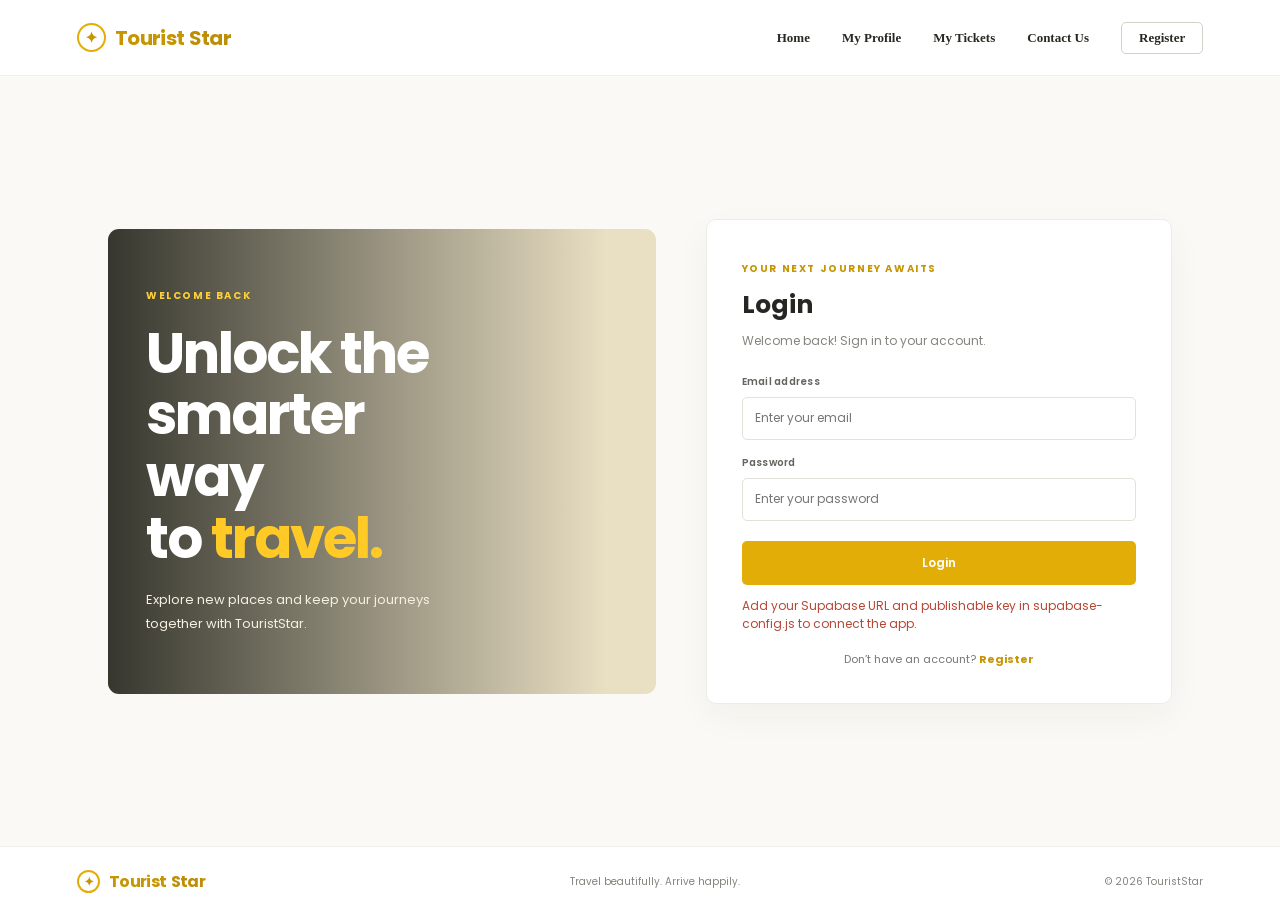
==== frontend/login.html @ e4a054ca "new update" ====
<!doctype html><html lang="en"><head><meta charset="utf-8"><meta name="viewport" content="width=device-width,initial-scale=1"><title>Login | TouristStar</title><link href="https://fonts.googleapis.com/css2?family=Poppins:wght@300;400;500;600;700&display=swap" rel="stylesheet"><link rel="stylesheet" href="styles.css"><link rel="stylesheet" href="theme.css"><link rel="stylesheet" href="layout.css"></head><body><header class="site-header"><a class="site-brand" href="index.html"><span class="brand-icon">✦</span> Tourist<span>Star</span></a><nav class="site-nav"><a href="index.html">Home</a><a href="profile.html">My Profile</a><a href="tickets.html">My Tickets</a><a href="contactus.html">Contact Us</a><a class="header-action" href="signup.html">Register</a></nav></header><main class="auth-page"><section class="auth-visual"><div class="auth-message"><span class="gold-kicker">WELCOME BACK</span><h1>Unlock the<br>smarter way<br>to <span>travel.</span></h1><p>Explore new places and keep your journeys together with TouristStar.</p></div><img src="https://images.unsplash.com/photo-1544620347-c4fd4a3d5957?auto=format&fit=crop&w=1000&q=85" alt="A bus ready for the road"></section><section class="auth-form-card"><span class="gold-kicker">YOUR NEXT JOURNEY AWAITS</span><h2>Login</h2><p>Welcome back! Sign in to your account.</p><form id="auth-form" data-mode="login"><label>Email address<input name="email" type="email" placeholder="Enter your email" required autocomplete="email"></label><label>Password<input name="password" type="password" placeholder="Enter your password" required autocomplete="current-password"></label><button class="gold-button form-button" type="submit">Login</button></form><div id="notice" class="notice" role="status"></div><div class="auth-switch">Don’t have an account? <a href="signup.html">Register</a></div></section></main><footer class="site-footer"><a class="site-brand" href="index.html"><span class="brand-icon">✦</span> Tourist<span>Star</span></a><span>Travel beautifully. Arrive happily.</span><span>© 2026 TouristStar</span></footer><script src="https://cdn.jsdelivr.net/npm/@supabase/supabase-js@2"></script><script src="supabase-config.js"></script><script src="app.js"></script></body></html>
---- frontend/styles.css ----
:root{--ink:#102a36;--muted:#76858b;--paper:#f8f8f4;--orange:#ed734d;--mint:#c7e7d8;--line:#e3e7e2}*{box-sizing:border-box}body{margin:0;background:var(--paper);color:var(--ink);font:15px 'DM Sans',sans-serif}.topbar{height:80px;display:flex;align-items:center;justify-content:space-between;padding:0 8%;background:#fbfbf8}.brand{font:800 22px Manrope,sans-serif;color:var(--ink);text-decoration:none;letter-spacing:-1.2px;display:flex;align-items:center;gap:8px}.brand-mark{background:var(--orange);color:white;display:inline-grid;place-items:center;width:27px;height:27px;border-radius:9px;font:800 18px Manrope}.brand-dot{color:var(--orange);margin-left:-8px}.topbar nav{display:flex;align-items:center;gap:32px}.topbar nav a{color:var(--ink);text-decoration:none;font-weight:600;font-size:13px}.topbar nav .nav-cta{background:var(--ink);color:#fff;padding:12px 20px;border-radius:9px}.hero{position:relative;margin:0 auto;padding:73px 8% 88px;max-width:1600px;min-height:490px;display:grid;grid-template-columns:1fr 1fr;align-items:center;overflow:hidden}.hero-copy{position:relative;z-index:2}.eyebrow{font-size:10px;font-weight:700;letter-spacing:2px;color:var(--orange)}h1,h2,h3,p{margin-top:0}.hero h1{font:800 clamp(46px,6vw,79px)/1.04 Manrope,sans-serif;letter-spacing:-4px;margin:21px 0}.hero h1 em{font-style:normal;color:var(--orange)}.hero-copy>p{color:#718087;max-width:390px;font-size:16px;line-height:1.8}.hero-note{margin-top:32px;font-size:12px;color:#597078;display:flex;align-items:center;gap:11px}.note-icon{display:grid;place-items:center;width:31px;height:31px;border-radius:50%;background:var(--mint);color:#39705b;font-size:18px}.hero-image{height:350px;position:relative;border-radius:48% 48% 16px 16px;overflow:hidden;background:linear-gradient(0deg,rgba(11,31,38,.6),transparent 57%),url('https://images.unsplash.com/photo-1570125909232-eb263c188f7e?auto=format&fit=crop&w=1200&q=85') center/cover;box-shadow:0 25px 60px #172e3018;z-index:2}.image-caption{position:absolute;bottom:30px;left:32px;color:#fff;display:grid;gap:7px}.image-caption span{font-size:9px;letter-spacing:2px}.image-caption strong{font:700 20px Manrope}.hero-orbit{position:absolute;right:2%;top:6%;width:510px;height:510px;border:1px solid #e8e5da;border-radius:50%}.search-wrap{position:relative;z-index:3;max-width:1120px;margin:-24px auto 80px;background:white;padding:30px 36px 34px;border-radius:14px;box-shadow:0 18px 55px #132a3510}.search-heading{display:flex;justify-content:space-between;align-items:end;margin-bottom:24px}.search-heading h2{font:700 25px Manrope;margin:7px 0 0;letter-spacing:-.8px}.secure-note{font-size:11px;color:#6c827e}.secure-note:first-letter{color:#4b9b78}.search-form{display:grid;grid-template-columns:1fr 30px 1fr 1fr auto;gap:14px;align-items:end}.search-form label{font-size:9px;font-weight:700;letter-spacing:1.4px;color:#8b9698}.input-icon{margin-top:9px;height:50px;border:1px solid var(--line);border-radius:8px;display:flex;align-items:center;padding:0 13px;gap:10px;color:var(--orange);font-size:16px}.input-icon input{min-width:0;width:100%;border:0;outline:0;background:transparent;color:var(--ink);font:500 13px 'DM Sans'}.input-icon input::placeholder{color:#a1acad}.swap{height:40px;width:30px;border:0;background:transparent;color:var(--orange);font-size:21px;cursor:pointer;margin-bottom:5px}.primary-btn{border:0;background:var(--orange);color:white;border-radius:8px;height:50px;padding:0 23px;font:700 12px 'DM Sans';cursor:pointer;white-space:nowrap}.primary-btn:hover{background:#d85f3d}.primary-btn span{padding-left:10px;font-size:17px}.notice{font-size:12px;color:#b24b36;margin-top:15px}.results{display:grid;gap:12px;margin-top:12px}.trip-card{border:1px solid var(--line);border-radius:10px;padding:18px 20px;display:grid;grid-template-columns:1.1fr 1fr 1fr auto;align-items:center;gap:14px}.trip-card strong{font:700 15px Manrope}.trip-card small{display:block;color:var(--muted);font-size:11px;margin-top:5px}.trip-price{font:700 17px Manrope}.trip-card button{border:0;border-radius:7px;background:var(--ink);color:white;padding:12px 18px;cursor:pointer;font-weight:600}.why{background:#edf3ee;padding:68px 8%;display:grid;grid-template-columns:1.25fr repeat(3,1fr);gap:26px;align-items:start}.why h2{font:700 30px/1.25 Manrope;letter-spacing:-1px;margin-top:14px}.why-card{border-left:1px solid #cbd7cf;padding:8px 0 0 19px}.why-card b{color:var(--orange);font:700 12px Manrope}.why-card h3{font:700 14px Manrope;margin:19px 0 8px}.why-card p{color:#718087;font-size:12px;line-height:1.7;margin:0}footer{padding:28px 8%;display:flex;align-items:center;justify-content:space-between;font-size:11px;color:#889296}footer .brand{font-size:17px}footer .brand-mark{width:23px;height:23px;font-size:15px}@media(max-width:900px){.search-wrap{margin:0 5% 60px}.hero{padding:55px 6%;grid-template-columns:1fr 1fr}.search-form{grid-template-columns:1fr 26px 1fr}.search-form label:nth-of-type(3){grid-column:1/3}.primary-btn{grid-column:3}.why{grid-template-columns:1fr 1fr}.why>div:first-child{grid-column:1/-1}}@media(max-width:600px){.topbar{height:68px;padding:0 5%}.topbar nav{gap:14px}.topbar nav>a:first-child{display:none}.topbar nav a{font-size:11px}.topbar nav .nav-cta{padding:10px 13px}.hero{display:block;padding:52px 7% 37px;min-height:0}.hero h1{letter-spacing:-2.5px;font-size:51px}.hero-copy>p{font-size:14px}.hero-image{height:240px;margin-top:35px;border-radius:130px 130px 14px 14px}.hero-orbit{right:-220px;top:20px}.search-wrap{padding:24px 20px;margin:0 4% 50px}.search-heading{align-items:start}.secure-note{font-size:9px}.search-form{display:flex;flex-direction:column;align-items:stretch;gap:13px}.search-form label{width:100%}.swap{align-self:center;transform:rotate(90deg);height:17px;margin:0}.primary-btn{width:100%}.trip-card{grid-template-columns:1fr 1fr}.trip-card button{grid-column:1/-1}.why{padding:48px 7%;grid-template-columns:1fr;gap:25px}.why>div:first-child{grid-column:auto}.why h2{font-size:28px}.why-card{padding-left:16px}footer{padding:24px 6%;flex-wrap:wrap;gap:12px}footer>span:nth-child(2){display:none}}
.auth-page{min-height:calc(100vh - 80px);padding:65px max(8%,calc((100vw - 1120px)/2));display:grid;grid-template-columns:1fr 1fr;gap:9%;align-items:center;background:radial-gradient(ellipse at 17% 52%,#d7eadf 0,transparent 50%),var(--paper)}.auth-art h1{font:800 clamp(53px,6vw,78px)/1.03 Manrope;letter-spacing:-4px;margin:22px 0}.auth-art h1 em{color:var(--orange);font-style:normal}.auth-art p,.auth-card>p{color:var(--muted);line-height:1.7}.auth-card{background:white;border:1px solid #edf0eb;border-radius:14px;padding:36px;box-shadow:0 18px 55px #132a3509}.auth-card h2{font:700 25px Manrope;margin:10px 0}.auth-card>p{font-size:13px;margin-bottom:25px}.auth-card form{display:grid;gap:16px}.auth-card form label{display:grid;gap:8px;font-size:11px;font-weight:700;color:#627277}.auth-card form input{height:46px;border:1px solid var(--line);border-radius:7px;padding:0 13px;font:13px 'DM Sans';outline-color:var(--orange)}.auth-card form .primary-btn{margin-top:5px}.auth-switch{font-size:12px;color:#718087;margin-top:22px;text-align:center}.auth-switch a,.back-link{color:var(--orange);font-weight:700;text-decoration:none}.notice.error{color:#b24b36}.notice.success{color:#39705b}.simple-page{max-width:1040px;margin:64px auto 100px;padding:0 24px}.page-title{font:800 48px Manrope;letter-spacing:-2px;margin:15px 0 8px}.page-intro{color:var(--muted)}.booking-list{display:grid;gap:14px;margin-top:30px}.booking-row{display:flex;align-items:center;justify-content:space-between;background:#fff;border:1px solid var(--line);border-radius:12px;padding:25px}.booking-row h2{font:700 20px Manrope;margin:10px 0}.booking-row p{font-size:12px;color:var(--muted);margin:6px 0}.booking-total{font:700 19px Manrope;text-align:right}.booking-total small{display:block;text-transform:capitalize;font:600 11px 'DM Sans';color:#498766;margin-top:7px}.empty{background:#fff;border:1px solid var(--line);border-radius:12px;padding:30px}.empty h2{font:700 20px Manrope}.primary-link{display:inline-block;background:var(--orange);color:#fff;padding:13px 17px;border-radius:8px;text-decoration:none;font-size:12px;font-weight:700}.back-link{font-size:12px}.booking-layout{display:grid;grid-template-columns:.9fr 1.1fr;gap:22px;margin-top:24px}.trip-summary{align-self:start;background:#edf3ee}.trip-summary h2{font:700 25px Manrope;margin:14px 0}.trip-summary p{color:#687b7d;font-size:13px}.seat-legend{display:flex;gap:22px;font-size:11px;color:var(--muted);margin:22px 0}.seat-legend span:before{content:'';display:inline-block;width:12px;height:12px;border:1px solid #b6c4be;border-radius:4px;vertical-align:-2px;margin-right:7px}.seat-legend .chosen-legend:before{background:var(--orange);border-color:var(--orange)}.seat-grid{display:grid;grid-template-columns:repeat(4,1fr);gap:10px;padding:22px;background:#f5f7f4;border-radius:10px}.seat{cursor:pointer}.seat input{position:absolute;opacity:0}.seat span{height:42px;display:grid;place-items:center;border:1px solid #cdd8d1;border-radius:7px;color:#627277;font-size:12px}.seat input:checked+span{background:var(--orange);border-color:var(--orange);color:white}.total-line{display:flex;justify-content:space-between;margin:22px 0;font-size:13px;color:var(--muted)}.total-line strong{font:700 20px Manrope;color:var(--ink)}#booking-form>.primary-btn{width:100%}@media(max-width:700px){.auth-page{padding:35px 6%;grid-template-columns:1fr;gap:26px}.auth-art h1{font-size:54px}.auth-card{padding:25px}.simple-page{margin:40px auto 70px}.booking-layout{grid-template-columns:1fr}.page-title{font-size:39px}.booking-row{gap:12px;padding:19px}.booking-row h2{font-size:17px}.booking-total{font-size:16px}}
---- frontend/theme.css ----
:root{--gold:#e3ad08;--gold-dark:#c69500;--brown:#784a34;--ink:#262722;--muted:#81827d;--line:#e9e6df;--paper:#faf9f5;--green:#42834b}*{box-sizing:border-box}body{font-family:'Poppins',sans-serif;color:var(--ink);background:var(--paper)}.site-header{height:76px;padding:0 clamp(20px,6vw,90px);display:flex;align-items:center;justify-content:space-between;background:#fff;border-bottom:1px solid #f1eee8;position:relative;z-index:10}.site-brand{display:flex;align-items:center;gap:4px;color:var(--gold-dark);font-size:20px;font-weight:700;text-decoration:none;letter-spacing:-.6px}.site-brand span:last-child{color:#bd8f08}.brand-icon{width:29px;height:29px;border:2px solid var(--gold);border-radius:50%;display:inline-grid;place-items:center;font-size:15px;margin-right:5px}.site-nav{display:flex;align-items:center;gap:clamp(13px,2.5vw,35px)}.site-nav a{font-family:Georgia,serif;color:#292923;text-decoration:none;font-size:13px;font-weight:600}.site-nav a:hover,.site-nav a.active{color:var(--gold-dark)}.site-nav .header-action{border:1px solid #d2d0c8;border-radius:5px;padding:7px 17px}.home-hero{max-width:1200px;min-height:435px;margin:auto;padding:48px 30px 72px;display:grid;grid-template-columns:.9fr 1.1fr;gap:45px;align-items:center;position:relative;overflow:hidden}.home-hero-copy{position:relative;z-index:2}.gold-kicker{font-size:10px;color:var(--gold-dark);font-weight:700;letter-spacing:1.6px}.home-hero h1{font-size:clamp(43px,5.4vw,69px);line-height:1.1;letter-spacing:-2.6px;margin:16px 0}.home-hero h1 span{color:var(--gold-dark)}.home-hero-copy p{max-width:390px;color:#73766f;font-size:14px;line-height:1.9;margin-bottom:24px}.gold-button{display:inline-flex;align-items:center;justify-content:center;gap:13px;background:var(--gold);color:white;text-decoration:none;border:0;border-radius:5px;padding:12px 24px;font:600 12px 'Poppins',sans-serif;cursor:pointer;transition:background .2s}.gold-button:hover{background:var(--gold-dark);color:white}.home-hero-photo{height:332px;border-radius:13px;background:linear-gradient(0deg,#18231caa,transparent 55%),url('https://images.unsplash.com/photo-1570125909232-eb263c188f7e?auto=format&fit=crop&w=1200&q=85') center/cover;position:relative;z-index:1}.photo-tag{position:absolute;left:25px;bottom:23px;color:#fff;display:grid;gap:5px}.photo-tag small{font-size:9px;letter-spacing:1.5px}.photo-tag strong{font-size:17px}.home-hero-sun{position:absolute;width:300px;height:300px;border-radius:50%;background:#f5e7bd;right:2%;top:24px;opacity:.32}.ticket-search{max-width:1060px;margin:-25px auto 68px;padding:29px 32px 32px;position:relative;z-index:2;background:white;border:1px solid #f1eee8;border-radius:12px;box-shadow:0 12px 36px #302b1710}.search-title{display:flex;justify-content:space-between;align-items:end;margin-bottom:20px}.search-title h2{font-size:23px;margin:5px 0 0}.search-hint{font-size:11px;color:#71836c}.search-form{display:grid;grid-template-columns:1fr 28px 1fr 1fr auto;gap:12px;align-items:end}.search-form label,.auth-form-card label,.signup-content form label,.contact-fields label{display:grid;gap:7px;color:#62645e;font-size:10px;font-weight:600;letter-spacing:.25px}.input-icon{height:47px;display:flex;align-items:center;gap:9px;border:1px solid var(--line);border-radius:5px;padding:0 11px;color:var(--gold-dark)}.input-icon input{width:100%;min-width:0;border:0;outline:0;font:12px 'Poppins',sans-serif;background:transparent;color:var(--ink)}.input-icon input::placeholder{color:#a3a39c}.swap{height:43px;border:0;background:transparent;color:var(--gold-dark);font-size:19px;cursor:pointer}.search-submit{height:47px;white-space:nowrap}.search-submit span{font-size:16px}.results{display:grid;gap:10px;margin-top:15px}.trip-card{display:grid;grid-template-columns:1.1fr 1fr 1fr auto;align-items:center;gap:12px;padding:16px;border:1px solid var(--line);border-radius:7px}.trip-card strong{font-size:13px}.trip-card small{display:block;color:var(--muted);font-size:10px;margin-top:4px}.trip-card button{border:0;background:var(--gold);color:#fff;border-radius:5px;padding:10px 13px;font:600 11px 'Poppins';cursor:pointer}.trip-price{color:var(--gold-dark)}.home-features{background:#f5f1e5;padding:47px max(30px,calc((100vw - 1080px)/2));display:grid;grid-template-columns:1.2fr repeat(3,1fr);gap:24px}.feature-intro h2{font-size:25px;line-height:1.3;margin:9px 0}.home-features article{border-left:1px solid #ddd4bd;padding:5px 0 5px 16px}.home-features article b{color:var(--gold-dark);font-size:11px}.home-features article h3{font-size:13px;margin:13px 0 6px}.home-features article p{font-size:11px;line-height:1.7;color:#76766f;margin:0}.site-footer{padding:22px clamp(20px,6vw,90px);background:#fff;border-top:1px solid #f0eee8;display:flex;justify-content:space-between;align-items:center;font-size:10px;color:#83847e}.site-footer .site-brand{font-size:16px}.site-footer .brand-icon{width:23px;height:23px;font-size:12px}.notice{font-size:12px;margin-top:12px}.notice.error{color:#b54736}.notice.success{color:var(--green)}
.auth-page{min-height:calc(100vh - 130px);max-width:1120px;margin:0 auto;padding:45px 28px;display:grid;grid-template-columns:1.08fr .92fr;align-items:center;gap:50px;background:transparent}.auth-visual{height:465px;position:relative;overflow:hidden;border-radius:11px;background:#e9dfc3}.auth-visual:before{content:'';position:absolute;inset:0;background:linear-gradient(90deg,#171914d9,transparent 91%),url('https://images.unsplash.com/photo-1544620347-c4fd4a3d5957?auto=format&fit=crop&w=1000&q=85') center/cover}.auth-visual>img{display:none}.auth-message{position:absolute;z-index:1;left:38px;top:53px;max-width:340px;color:#fff}.auth-message .gold-kicker{color:#ffcf38}.auth-message h1{font-size:clamp(38px,4.4vw,57px);line-height:1.1;letter-spacing:-2px;margin:18px 0}.auth-message h1 span{color:#ffca26}.auth-message p{font-size:13px;line-height:1.8;color:#f5f0df}.auth-form-card,.contact-form-card{background:#fff;border:1px solid #eeece6;border-radius:10px;padding:35px;box-shadow:0 12px 35px #25251b0b}.auth-form-card h2,.contact-form-card h2{font-size:25px;margin:8px 0}.auth-form-card>p,.contact-form-card>p{font-size:12px;color:#85857e;margin-bottom:24px}.auth-form-card form,.signup-content form{display:grid;gap:15px}.auth-form-card label input,.signup-content form label input,.contact-fields input,.contact-fields textarea{width:100%;height:43px;border:1px solid #e3e1da;border-radius:5px;padding:0 12px;font:12px 'Poppins',sans-serif;outline-color:var(--gold)}.auth-form-card label input:focus,.signup-content form label input:focus,.contact-fields input:focus,.contact-fields textarea:focus{border-color:var(--gold);box-shadow:0 0 0 3px #e3ad081b}.form-button{width:100%;height:44px;margin-top:5px}.auth-switch{text-align:center;font-size:11px;color:#777;margin-top:18px}.auth-switch a{color:var(--gold-dark);font-weight:700;text-decoration:none}.signup-page{min-height:calc(100vh - 130px);padding:35px 22px 55px;display:grid;place-items:center;background:radial-gradient(ellipse at 50% 0,#f7edcf 0,transparent 60%),var(--paper)}.signup-card{width:min(980px,100%);background:#fff;border:1px solid #eeece6;border-radius:12px;padding:30px 35px;box-shadow:0 15px 42px #2723150b}.signup-heading{text-align:center;margin-bottom:22px}.signup-heading h1{color:var(--gold-dark);font-size:27px;margin:8px 0 0}.signup-heading h2{color:var(--brown);font-size:16px;margin:2px 0 3px}.signup-heading p{color:#999;font-size:11px;margin:0}.signup-content{display:grid;grid-template-columns:1fr 1.15fr 1fr;gap:22px;align-items:center}.signup-side-image{width:100%;height:190px;object-fit:cover;border-radius:9px}.signup-content form{gap:10px}.signup-content form label{gap:5px}.signup-content form label input{height:39px}.signup-content form .form-button{margin-top:3px}.signup-content .auth-switch{margin-top:5px}.signup-gallery{display:grid;grid-template-columns:repeat(3,1fr);gap:12px;margin-top:24px}.signup-gallery img{width:100%;height:90px;object-fit:cover;border-radius:7px}.contact-page{max-width:1080px;margin:auto;padding:38px 25px 75px}.contact-banner{height:200px;position:relative;display:flex;align-items:center;overflow:hidden;border-radius:10px;background:#27291f;color:#fff;margin-bottom:31px}.contact-banner:after{content:'';position:absolute;inset:0;background:linear-gradient(90deg,#191b16e8 0%,#191b16a1 45%,transparent 100%)}.contact-banner>div{position:relative;z-index:1;padding:28px 42px;max-width:560px}.contact-banner .gold-kicker{color:#ffcb31}.contact-banner h1{font-size:32px;margin:9px 0}.contact-banner p{font-size:12px;color:#f2f0e8;line-height:1.7;margin:0}.contact-banner img{position:absolute;inset:0 0 0 auto;width:62%;height:100%;object-fit:cover}.contact-layout{display:grid;grid-template-columns:.82fr 1.18fr;gap:28px;align-items:start}.contact-side{padding:13px 4px}.contact-side h2{font-size:26px;line-height:1.25;margin:10px 0}.contact-side>p{font-size:12px;line-height:1.8;color:#7e8079;max-width:340px}.support-card{display:flex;gap:13px;align-items:center;margin-top:20px}.support-icon{width:37px;height:37px;border-radius:50%;display:grid;place-items:center;background:#f8f0d7;color:var(--gold-dark);font-size:16px}.support-card strong,.support-card small{display:block}.support-card strong{font-size:11px}.support-card small{font-size:10px;color:#85857e;margin-top:3px}.contact-landmark{width:100%;height:110px;object-fit:cover;border-radius:7px;margin-top:22px}.contact-form-card{padding:29px}.contact-fields{display:grid;gap:12px}.contact-fields.two-col{grid-template-columns:1fr 1fr}.contact-fields .full-field{grid-column:1/-1}.contact-fields label{gap:5px}.contact-fields input{height:40px}.contact-fields textarea{height:auto;min-height:100px;padding:10px 12px;resize:vertical}.contact-fields .optional{font-weight:400;color:#999}.contact-form-card .form-button{margin-top:16px}
@media(max-width:800px){.site-header{height:auto;min-height:68px;padding:13px 20px;gap:12px}.site-nav{gap:13px;flex-wrap:wrap;justify-content:flex-end}.site-nav a{font-size:11px}.home-hero{padding:42px 25px 58px;gap:25px}.home-hero-photo{height:285px}.ticket-search{margin:0 18px 50px}.search-form{grid-template-columns:1fr 25px 1fr}.search-form label:nth-of-type(3){grid-column:1/3}.search-submit{grid-column:3}.home-features{grid-template-columns:1fr 1fr;padding:38px 25px}.feature-intro{grid-column:1/-1}.auth-page{gap:24px;padding:32px 20px}.auth-visual{height:420px}.auth-form-card{padding:26px}.signup-content{grid-template-columns:1fr 1.25fr}.signup-side-image:last-child{display:none}.contact-layout{grid-template-columns:1fr 1.3fr}}
@media(max-width:580px){.site-header{align-items:flex-start}.site-brand{font-size:17px;white-space:nowrap}.site-nav{gap:8px 12px}.site-nav a{font-size:10px}.site-nav .header-action{padding:5px 9px}.home-hero{display:flex;flex-direction:column;align-items:stretch;padding:38px 20px 48px;gap:25px}.home-hero h1{font-size:47px}.home-hero-photo{height:225px}.ticket-search{padding:22px 17px;margin:0 12px 45px}.search-title{align-items:flex-start}.search-hint{font-size:9px;text-align:right}.search-form{display:flex;flex-direction:column;align-items:stretch}.search-form label{width:100%}.swap{align-self:center;transform:rotate(90deg);height:23px}.search-submit{width:100%}.trip-card{grid-template-columns:1fr 1fr}.trip-card button{grid-column:1/-1}.home-features{grid-template-columns:1fr;gap:17px}.feature-intro{grid-column:auto}.home-features article{padding-left:14px}.site-footer{gap:12px;flex-wrap:wrap}.site-footer>span:nth-child(2){display:none}.auth-page{grid-template-columns:1fr;padding:24px 17px 45px;gap:18px}.auth-visual{height:220px}.auth-message{left:22px;top:22px}.auth-message h1{font-size:37px;margin:10px 0}.auth-message p{max-width:270px;font-size:11px}.auth-form-card{padding:24px}.signup-page{padding:20px 12px 38px}.signup-card{padding:24px 19px}.signup-content{grid-template-columns:1fr}.signup-side-image{display:none}.signup-gallery{gap:8px;margin-top:19px}.signup-gallery img{height:70px}.contact-page{padding:22px 14px 48px}.contact-banner{height:220px}.contact-banner>div{padding:23px;max-width:100%}.contact-banner img{width:100%;opacity:.5}.contact-banner:after{background:linear-gradient(90deg,#191b16d9,#191b1690)}.contact-banner h1{font-size:27px}.contact-layout{grid-template-columns:1fr}.contact-landmark{height:90px}.contact-form-card{padding:22px 17px}.contact-fields.two-col{grid-template-columns:1fr}.contact-fields .full-field{grid-column:auto}}
---- frontend/layout.css ----
.booking-page,.tickets-page,.profile-page{max-width:1020px;min-height:calc(100vh - 145px);margin:auto;padding:44px 24px 70px}.booking-page>.back-link{display:inline-block;color:var(--gold-dark);font-size:11px;text-decoration:none;font-weight:600;margin-bottom:17px}.booking-layout{display:grid;grid-template-columns:.9fr 1.1fr;gap:20px;margin-top:0}.trip-summary{align-self:start;background:#fbf8ef}.trip-summary h2{font-size:23px;margin:12px 0}.trip-summary p{font-size:12px;color:#74766f}.booking-page .contact-form-card h2{font-size:21px;margin:9px 0}.booking-page .contact-form-card>p{margin-bottom:15px}.seat-legend{display:flex;gap:20px;color:#777;font-size:10px;margin:16px 0}.seat-legend span:before{content:'';display:inline-block;width:11px;height:11px;border:1px solid #c9c8bf;border-radius:3px;vertical-align:-2px;margin-right:6px}.seat-legend .chosen-legend:before{background:var(--gold);border-color:var(--gold)}.seat-grid{display:grid;grid-template-columns:repeat(4,1fr);gap:9px;padding:17px;background:#faf9f5;border-radius:7px}.seat{cursor:pointer}.seat input{position:absolute;opacity:0}.seat span{height:39px;display:grid;place-items:center;border:1px solid #dedbd2;border-radius:5px;font-size:11px;color:#666}.seat input:checked+span{background:var(--gold);border-color:var(--gold);color:#fff}.total-line{display:flex;justify-content:space-between;align-items:center;margin:18px 0;font-size:12px;color:#777}.total-line strong{font-size:18px;color:#292923}.booking-page #booking-form>.form-button{width:100%}.tickets-page h1,.profile-card h1{font-size:29px;margin:8px 0}.tickets-page>p,.profile-card>p{font-size:12px;color:#85857e}.booking-list{display:grid;gap:12px;margin-top:22px}.booking-row{display:flex;justify-content:space-between;align-items:center;gap:16px;padding:19px 21px;border:1px solid #eae7df;background:#fff;border-radius:8px}.booking-row h2{font-size:17px;margin:8px 0}.booking-row p{font-size:11px;color:#81827d;margin:5px 0}.booking-total{font-size:17px;font-weight:700;text-align:right}.booking-total small{display:block;font-size:10px;font-weight:500;color:var(--green);text-transform:capitalize;margin-top:5px}.booking-actions{text-align:right}.cancel-btn{background:transparent;border:1px solid #d4cbb5;border-radius:4px;color:#8e6a19;padding:7px 10px;font:500 10px Poppins;cursor:pointer;margin-top:10px}.cancel-btn:hover{background:#fbf4e2}.profile-card{max-width:510px;margin:0 auto}.profile-card form{display:grid;gap:14px}.profile-card form label{display:grid;gap:6px;font-size:10px;font-weight:600;color:#62645e}.profile-card form input{height:42px;border:1px solid #e3e1da;border-radius:5px;padding:0 12px;font:12px Poppins}.profile-card form input:focus{outline-color:var(--gold)}.profile-card form input:disabled{background:#f5f4f0;color:#888}.profile-card .form-button{margin-top:4px}@media(max-width:650px){.booking-page,.tickets-page,.profile-page{padding:28px 15px 55px}.booking-layout{grid-template-columns:1fr}.booking-row{align-items:flex-start;padding:15px}.booking-row h2{font-size:14px}.booking-total{font-size:15px}}
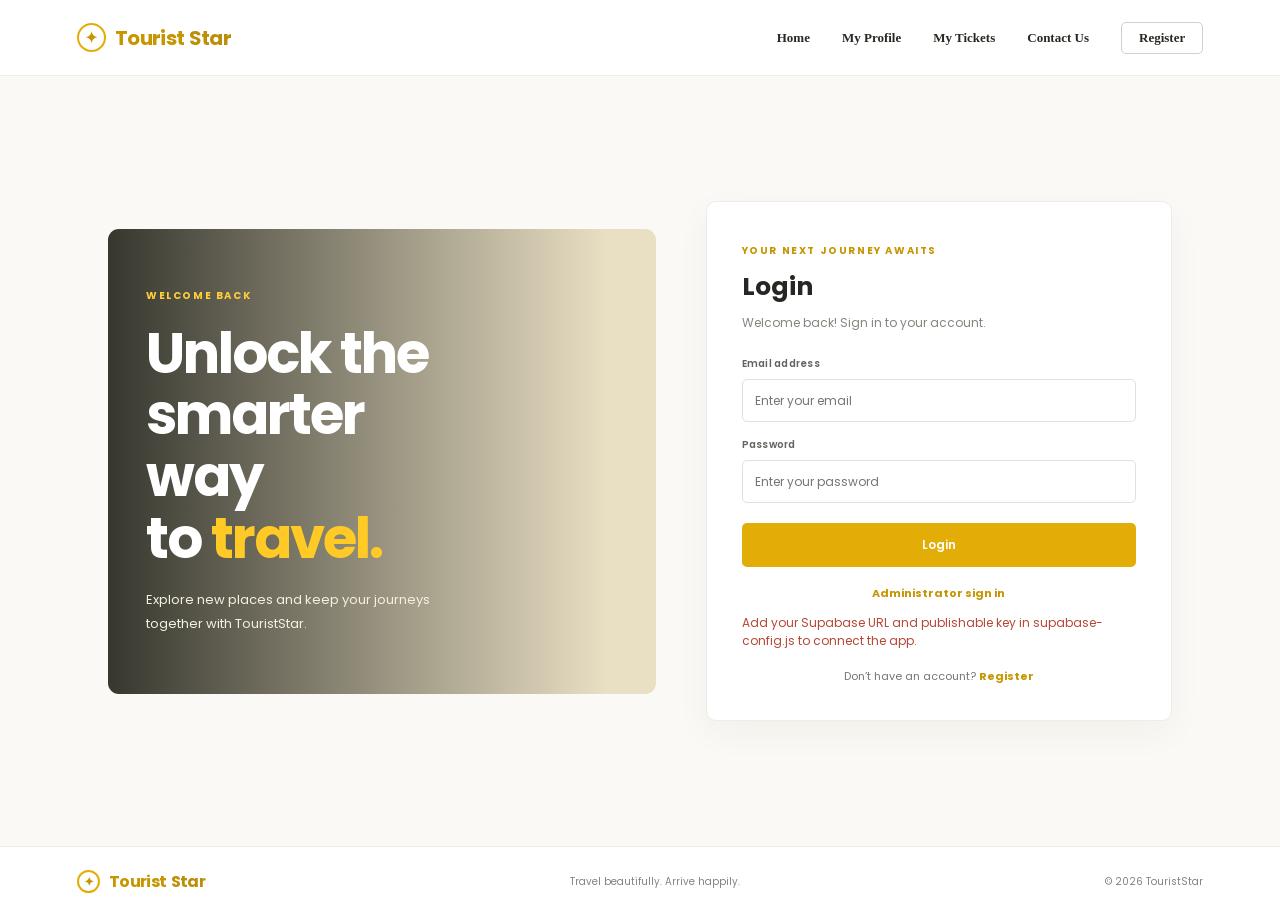
==== commit 445fc01e: "newupdate" ====
--- a/frontend/login.html
+++ b/frontend/login.html
@@ -1 +1,2 @@
-<!doctype html><html lang="en"><head><meta charset="utf-8"><meta name="viewport" content="width=device-width,initial-scale=1"><title>Login | TouristStar</title><link href="https://fonts.googleapis.com/css2?family=Poppins:wght@300;400;500;600;700&display=swap" rel="stylesheet"><link rel="stylesheet" href="styles.css"><link rel="stylesheet" href="theme.css"><link rel="stylesheet" href="layout.css"></head><body><header class="site-header"><a class="site-brand" href="index.html"><span class="brand-icon">✦</span> Tourist<span>Star</span></a><nav class="site-nav"><a href="index.html">Home</a><a href="profile.html">My Profile</a><a href="tickets.html">My Tickets</a><a href="contactus.html">Contact Us</a><a class="header-action" href="signup.html">Register</a></nav></header><main class="auth-page"><section class="auth-visual"><div class="auth-message"><span class="gold-kicker">WELCOME BACK</span><h1>Unlock the<br>smarter way<br>to <span>travel.</span></h1><p>Explore new places and keep your journeys together with TouristStar.</p></div><img src="https://images.unsplash.com/photo-1544620347-c4fd4a3d5957?auto=format&fit=crop&w=1000&q=85" alt="A bus ready for the road"></section><section class="auth-form-card"><span class="gold-kicker">YOUR NEXT JOURNEY AWAITS</span><h2>Login</h2><p>Welcome back! Sign in to your account.</p><form id="auth-form" data-mode="login"><label>Email address<input name="email" type="email" placeholder="Enter your email" required autocomplete="email"></label><label>Password<input name="password" type="password" placeholder="Enter your password" required autocomplete="current-password"></label><button class="gold-button form-button" type="submit">Login</button></form><div id="notice" class="notice" role="status"></div><div class="auth-switch">Don’t have an account? <a href="signup.html">Register</a></div></section></main><footer class="site-footer"><a class="site-brand" href="index.html"><span class="brand-icon">✦</span> Tourist<span>Star</span></a><span>Travel beautifully. Arrive happily.</span><span>© 2026 TouristStar</span></footer><script src="https://cdn.jsdelivr.net/npm/@supabase/supabase-js@2"></script><script src="supabase-config.js"></script><script src="app.js"></script></body></html>
+<!doctype html><html lang="en"><head><meta charset="utf-8"><meta name="viewport" content="width=device-width,initial-scale=1"><title>Login | TouristStar</title><link href="https://fonts.googleapis.com/css2?family=Poppins:wght@300;400;500;600;700&display=swap" rel="stylesheet"><link rel="stylesheet" href="styles.css"><link rel="stylesheet" href="theme.css"><link rel="stylesheet" href="layout.css"></head><body><header class="site-header"><a class="site-brand" href="index.html"><span class="brand-icon">✦</span> Tourist<span>Star</span></a><nav class="site-nav"><a href="index.html">Home</a><a href="profile.html">My Profile</a><a href="tickets.html">My Tickets</a><a href="contactus.html">Contact Us</a><a class="header-action" href="signup.html">Register</a></nav></header><main class="auth-page"><section class="auth-visual"><div class="auth-message"><span class="gold-kicker">WELCOME BACK</span><h1>Unlock the<br>smarter way<br>to <span>travel.</span></h1><p>Explore new places and keep your journeys together with TouristStar.</p></div><img src="https://images.unsplash.com/photo-1544620347-c4fd4a3d5957?auto=format&fit=crop&w=1000&q=85" alt="A bus ready for the road"></section><section class="auth-form-card"><span class="gold-kicker">YOUR NEXT JOURNEY AWAITS</span><h2>Login</h2><p>Welcome back! Sign in to your account.</p><form id="auth-form" data-mode="login"><label>Email address<input name="email" type="email" placeholder="Enter your email" required autocomplete="email"></label><label>Password<input name="password" type="password" placeholder="Enter your password" required autocomplete="current-password"></label><button class="gold-button form-button" type="submit">Login</button></form><div class="auth-switch"><a href="admin-login.html">Administrator sign in</a></div><div id="notice" class="notice" role="status"></div><div class="auth-switch">Don’t have an account? <a href="signup.html">Register</a></div></section></main><footer class="site-footer"><a class="site-brand" href="index.html"><span class="brand-icon">✦</span> Tourist<span>Star</span></a><span>Travel beautifully. Arrive happily.</span><span>© 2026 TouristStar</span></footer><script src="https://cdn.jsdelivr.net/npm/@supabase/supabase-js@2"></script><script src="supabase-config.js"></script><script src="app.js"></script></body></html>
+
--- a/frontend/layout.css
+++ b/frontend/layout.css
@@ -1 +1,4 @@
 .booking-page,.tickets-page,.profile-page{max-width:1020px;min-height:calc(100vh - 145px);margin:auto;padding:44px 24px 70px}.booking-page>.back-link{display:inline-block;color:var(--gold-dark);font-size:11px;text-decoration:none;font-weight:600;margin-bottom:17px}.booking-layout{display:grid;grid-template-columns:.9fr 1.1fr;gap:20px;margin-top:0}.trip-summary{align-self:start;background:#fbf8ef}.trip-summary h2{font-size:23px;margin:12px 0}.trip-summary p{font-size:12px;color:#74766f}.booking-page .contact-form-card h2{font-size:21px;margin:9px 0}.booking-page .contact-form-card>p{margin-bottom:15px}.seat-legend{display:flex;gap:20px;color:#777;font-size:10px;margin:16px 0}.seat-legend span:before{content:'';display:inline-block;width:11px;height:11px;border:1px solid #c9c8bf;border-radius:3px;vertical-align:-2px;margin-right:6px}.seat-legend .chosen-legend:before{background:var(--gold);border-color:var(--gold)}.seat-grid{display:grid;grid-template-columns:repeat(4,1fr);gap:9px;padding:17px;background:#faf9f5;border-radius:7px}.seat{cursor:pointer}.seat input{position:absolute;opacity:0}.seat span{height:39px;display:grid;place-items:center;border:1px solid #dedbd2;border-radius:5px;font-size:11px;color:#666}.seat input:checked+span{background:var(--gold);border-color:var(--gold);color:#fff}.total-line{display:flex;justify-content:space-between;align-items:center;margin:18px 0;font-size:12px;color:#777}.total-line strong{font-size:18px;color:#292923}.booking-page #booking-form>.form-button{width:100%}.tickets-page h1,.profile-card h1{font-size:29px;margin:8px 0}.tickets-page>p,.profile-card>p{font-size:12px;color:#85857e}.booking-list{display:grid;gap:12px;margin-top:22px}.booking-row{display:flex;justify-content:space-between;align-items:center;gap:16px;padding:19px 21px;border:1px solid #eae7df;background:#fff;border-radius:8px}.booking-row h2{font-size:17px;margin:8px 0}.booking-row p{font-size:11px;color:#81827d;margin:5px 0}.booking-total{font-size:17px;font-weight:700;text-align:right}.booking-total small{display:block;font-size:10px;font-weight:500;color:var(--green);text-transform:capitalize;margin-top:5px}.booking-actions{text-align:right}.cancel-btn{background:transparent;border:1px solid #d4cbb5;border-radius:4px;color:#8e6a19;padding:7px 10px;font:500 10px Poppins;cursor:pointer;margin-top:10px}.cancel-btn:hover{background:#fbf4e2}.profile-card{max-width:510px;margin:0 auto}.profile-card form{display:grid;gap:14px}.profile-card form label{display:grid;gap:6px;font-size:10px;font-weight:600;color:#62645e}.profile-card form input{height:42px;border:1px solid #e3e1da;border-radius:5px;padding:0 12px;font:12px Poppins}.profile-card form input:focus{outline-color:var(--gold)}.profile-card form input:disabled{background:#f5f4f0;color:#888}.profile-card .form-button{margin-top:4px}@media(max-width:650px){.booking-page,.tickets-page,.profile-page{padding:28px 15px 55px}.booking-layout{grid-template-columns:1fr}.booking-row{align-items:flex-start;padding:15px}.booking-row h2{font-size:14px}.booking-total{font-size:15px}}
+
+/* Browser-only booking demo and admin dashboard */
+.demo-actions{display:grid;gap:9px;margin-top:18px}.demo-actions small{font-size:10px;color:#888}.demo-button{border:1px solid var(--gold);border-radius:5px;background:#fffaf0;color:#735b12;padding:10px;font:600 11px 'Poppins',sans-serif;cursor:pointer}.demo-button.secondary{background:#fff;color:#65645c;border-color:#dedbd2}.admin-page{max-width:1120px;margin:48px auto 80px;padding:0 24px}.admin-heading{display:flex;justify-content:space-between;align-items:center;margin-bottom:25px}.admin-heading h1{font-size:36px;margin:8px 0}.admin-heading p{font-size:12px;color:#85857e;margin:0}.demo-badge{background:#f8f0d7;color:#8c6a00;border-radius:20px;padding:8px 13px;font-size:10px;font-weight:700;letter-spacing:1px}.admin-stats{display:grid;grid-template-columns:repeat(3,1fr);gap:15px;margin-bottom:20px}.admin-stats article,.admin-card{background:#fff;border:1px solid #eeece6;border-radius:9px;padding:21px}.admin-stats span{display:block;color:#77776e;font-size:11px}.admin-stats strong{display:block;font-size:28px;margin-top:6px;color:var(--gold-dark)}.admin-card{margin:15px 0}.admin-card h2{font-size:19px;margin:7px 0 17px}.admin-form{display:grid;grid-template-columns:repeat(3,1fr);gap:12px}.admin-form label{display:grid;gap:6px;color:#62645e;font-size:10px;font-weight:600}.admin-form input,.admin-form select{height:39px;border:1px solid #e3e1da;border-radius:5px;padding:0 10px;font:11px 'Poppins',sans-serif;background:white}.admin-form button{align-self:end;height:39px}.table-scroll{overflow:auto}table{width:100%;border-collapse:collapse;text-align:left;font-size:11px}th,td{padding:12px 10px;border-bottom:1px solid #f0eee8;white-space:nowrap}th{color:#8a887e;font-size:9px;letter-spacing:.7px;text-transform:uppercase}td small{display:block;color:#8a887e;margin-top:3px}@media(max-width:680px){.admin-page{margin:30px auto 55px;padding:0 14px}.admin-heading h1{font-size:29px}.admin-stats{gap:8px}.admin-stats article{padding:14px 11px}.admin-stats span{font-size:9px}.admin-stats strong{font-size:22px}.admin-card{padding:17px 13px}.admin-form{grid-template-columns:1fr 1fr}.demo-badge{font-size:8px}}
